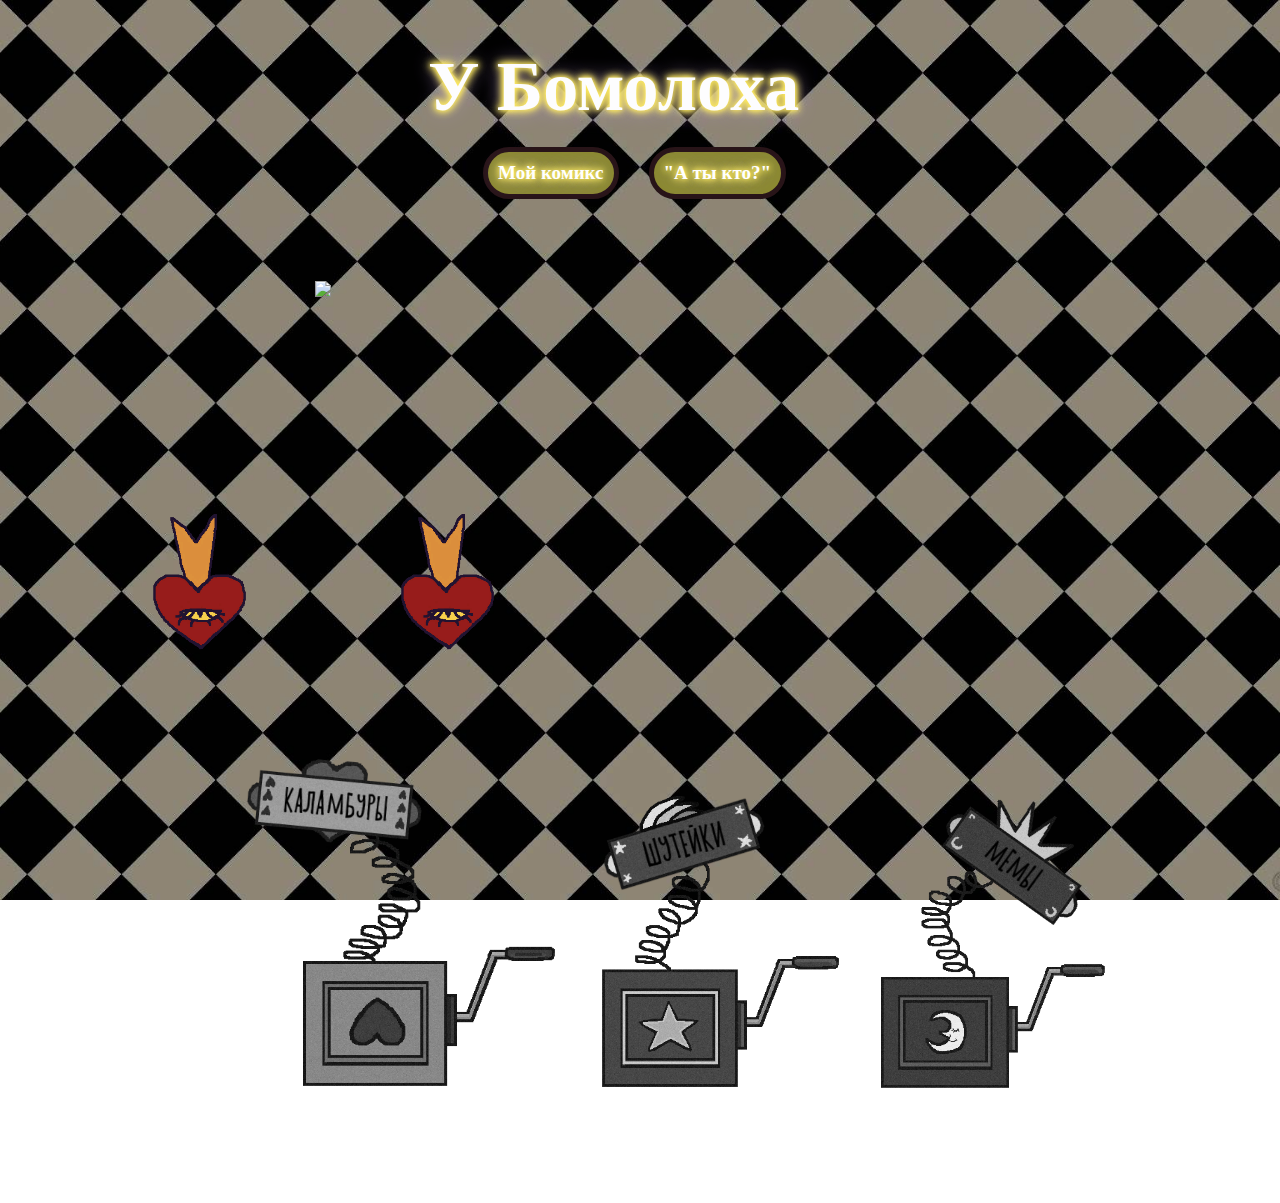
==== index.html @ 7cebdee8 "У Бомолоха" ====
<!DOCTYPE html>
<html lang="ru">
	<head>
		<meta charset="UTF-8">
		<title> У Бомолоха </title>
		
		<link rel="apple-touch-icon" sizes="57x57" href="icons/apple-icon-57x57.png">
		<link rel="apple-touch-icon" sizes="60x60" href="icons/apple-icon-60x60.png">
		<link rel="apple-touch-icon" sizes="72x72" href="icons/apple-icon-72x72.png">
		<link rel="apple-touch-icon" sizes="76x76" href="icons/apple-icon-76x76.png">
		<link rel="apple-touch-icon" sizes="114x114" href="icons/apple-icon-114x114.png">
		<link rel="apple-touch-icon" sizes="120x120" href="icons/apple-icon-120x120.png">
		<link rel="apple-touch-icon" sizes="144x144" href="icons/apple-icon-144x144.png">
		<link rel="apple-touch-icon" sizes="152x152" href="icons/apple-icon-152x152.png">
		<link rel="apple-touch-icon" sizes="180x180" href="icons/apple-icon-180x180.png">
		<link rel="icon" type="image/png" sizes="192x192"  href="icons/android-icon-192x192.png">
		<link rel="icon" type="image/png" sizes="32x32" href="icons/favicon-32x32.png">
		<link rel="icon" type="image/png" sizes="96x96" href="icons/favicon-96x96.png">
		<link rel="icon" type="image/png" sizes="16x16" href="icons/favicon-16x16.png">
		<link rel="manifest" href="icons/manifest.json">
		<meta name="msapplication-TileColor" content="#ffffff">
		<meta name="msapplication-TileImage" content="/ms-icon-144x144.png">
		<meta name="theme-color" content="#ffffff">
		
		<link href="style.css" rel="stylesheet" type="text/css"/>
	</head>
	
	<body>
		
		<div class="webhead">
			<h1 class="title">У Бомолоха</h1>
			
			<div class="links">
				<a href="https://mangalib.me/grosovye-pritci" style="text-decoration: none;" target="_blank">
				<h5 class="title2">Мой комикс</h5>  
				</a>
				
				<a href="https://vk.com/miss.artemis" style="text-decoration: none;" target="_blank">
				<h5 class="title3">"А ты кто?"</h5>
				</a>
			</div>
		</div>
		
		<div class="allgifs">
			
			<img class="heart1" src="heart.gif" height="170"/>
			
			<div>
				<img class="gif" src="bomolochos.gif"/>
			</div>
		
			
			<img class="heart2" src="heart.gif" height="170"/>
		</div>
		
		
		<div>
		
			<a href="pun1.html" target="_blank"><img class="art1" src="art1.png" height="340" title="Не надорви животик!"/></a>	
			<a href="joke2.html" target="_blank"><img class="art2" src="art2.png" height="300" title="Пока не завезли!"/></a>	
			<a href="meme3.html" target="_blank"><img class="art3" src="art3.png" height="300" title="Примитивус примитивиус!"/></a>
			
		</div>
		
		
	</body>
</html>
---- style.css ----
html {
	background-image: url(back.jpg);
	background-repeat: no-repeat;
	background-position: center center;
	background-attachment: fixed;
	-webkit-background-size: cover;
	-moz-background-size: cover;
	-o-background-size: cover;
	background-size: cover;
	margin: auto;
}

.gif {
	max-width: 700px;
	margin-left: 37px;
	margin-top: 50px;
}

.art1 {
	margin-right: 30px;
	margin-left: 230px;
	margin-top: 100px;
	margin-bottom: 100px;
	filter: grayscale(1); 
    transition: 0s;
	
}	
	
.art2 {
	margin-right: 30px;
	margin-top: 100px;
	margin-bottom: 100px;
	filter: grayscale(1); 
    transition: 0s;
}

.art3 {
	margin-right: 30px;
	margin-top: 100px;
	margin-bottom: 100px;
	filter: grayscale(1); 
    transition: 0s;
}

.art1:hover {
	filter: grayscale(0); 
	filter: brightness(130%);
}

.art2:hover {
	filter: grayscale(0); 
	filter: brightness(130%);
}

.art3:hover {
	filter: grayscale(0); 
	filter: brightness(130%);
}

.gif:hover {
	filter: brightness(110%); 
}

.heart1 {
	margin-left: 100px;
	margin-top: 250px;
}	

.heart2 {
	margin-left: 25px;
	margin-top: 250px;
}	

.pun1 {
	color:black;
	background-color: #81B54A;
	border: 6px solid #111933;
	padding: 10px;
	margin-top: 100px;
	margin-left: 290px;
	margin-right: 290px;
	font-size: 19px;
}

.joke2 {
	color:#ffffff;
	background-color: #BB8BFF;
	border: 6px solid #FFEC5F;
	padding: 10px;
	margin-top: 100px;
	margin-left: 290px;
	margin-right: 290px;
	font-size: 19px;
}


.center-pic{
	text-align:center;
	margin-top: 100px;
}

.center-pic:hover {
	
	
}	

.title {
	color: white;
	font-size: 70px;
	margin-bottom: 0;
	margin-left: 420px;
	font-weight: 600;
	color: #fdfdfe;
	text-shadow: 0px 0px 5px #FFEC5F, 0px 0px 10px #FFEC5F, 0px 0px 10px #FFEC5F,
	0px 0px 20px #b393d3;
	font-family: 'Indie Flower', cursive;
	font-family: 'Amatic SC', cursive;
	font-family: 'Indie Flower', cursive;
	font-family: 'Mynerve', cursive;
	font-family: 'Roboto', sans-serif;
	font-family: 'Roboto Mono', monospace;
	font-family: 'Shantell Sans', cursive;
}

@import url('https://fonts.googleapis.com/css2?family=Amatic+SC&family=Indie+Flower&family=Mynerve&family=Roboto+Mono:ital,wght@1,200&family=Roboto:wght@400;700&family=Shantell+Sans:wght@300&display=swap');


.title2 {
	text-align: right;
	color: #fdfdfe;
	text-shadow: 0px 0px 5px #FFEC5F, 0px 0px 10px #FFEC5F, 0px 0px 10px #FFEC5F,
	0px 0px 20px #b393d3;
	
	
	color:#ffffff;
	background-color: #8B8931;
	border: 5px solid #281418;
	padding: 10px;
	margin-top: 20px;
	margin-left: 25px;
	margin-right: 30px;
	font-size: 19px;
	border-radius:30px;
}

.title3 {
	text-align: right;
	margin-left: 30px;
	color: #fdfdfe;
	text-shadow: 0px 0px 5px #FFEC5F, 0px 0px 10px #FFEC5F, 0px 0px 10px #FFEC5F,
	0px 0px 20px #b393d3;
	
	color:#ffffff;
	background-color: #8B8931;
	border: 5px solid #281418;
	padding: 10px;
	margin-top: 20px;
	margin-left: 0px;
	font-size: 19px;
	border-radius:30px;
}

.title2:hover {
	/*opacity: 0.9;*/
	border:10px solid #281418;
}

.title3:hover {
	/*opacity: 0.9;*/
	border:10px solid #281418;
}


.links {
	display:flex;
	margin-left: 450px;
	margin-top: 0px;
	font-family: 'Indie Flower', cursive;
	font-family: 'Amatic SC', cursive;
	font-family: 'Indie Flower', cursive;
	font-family: 'Mynerve', cursive;
	font-family: 'Roboto', sans-serif;
	font-family: 'Roboto Mono', monospace;
	font-family: 'Shantell Sans', cursive;
}
.webhead {
	/*display:flex;*/
}

.allgifs {
	display:flex;
}

.puntextall {
	font-family: 'Indie Flower', cursive;
	font-family: 'Amatic SC', cursive;
	font-family: 'Indie Flower', cursive;
	font-family: 'Mynerve', cursive;
	font-family: 'Roboto', sans-serif;
	font-family: 'Roboto Mono', monospace;
	font-family: 'Shantell Sans', cursive;
}

.laughter1 {
	position: fixed;
	margin-left: 1100px;
	margin-top: 50px;
}

.laughter2 {
	position: fixed;
	left: 74px;
	top: 150px;
	transform: scale(-1, 1)
}

/*@media (max-width: 700px) {
	html {
		text-align: center;
		display: block;
	}
}*/

/*я не смогла понять, как адаптировать сайт под размер экрана :( */
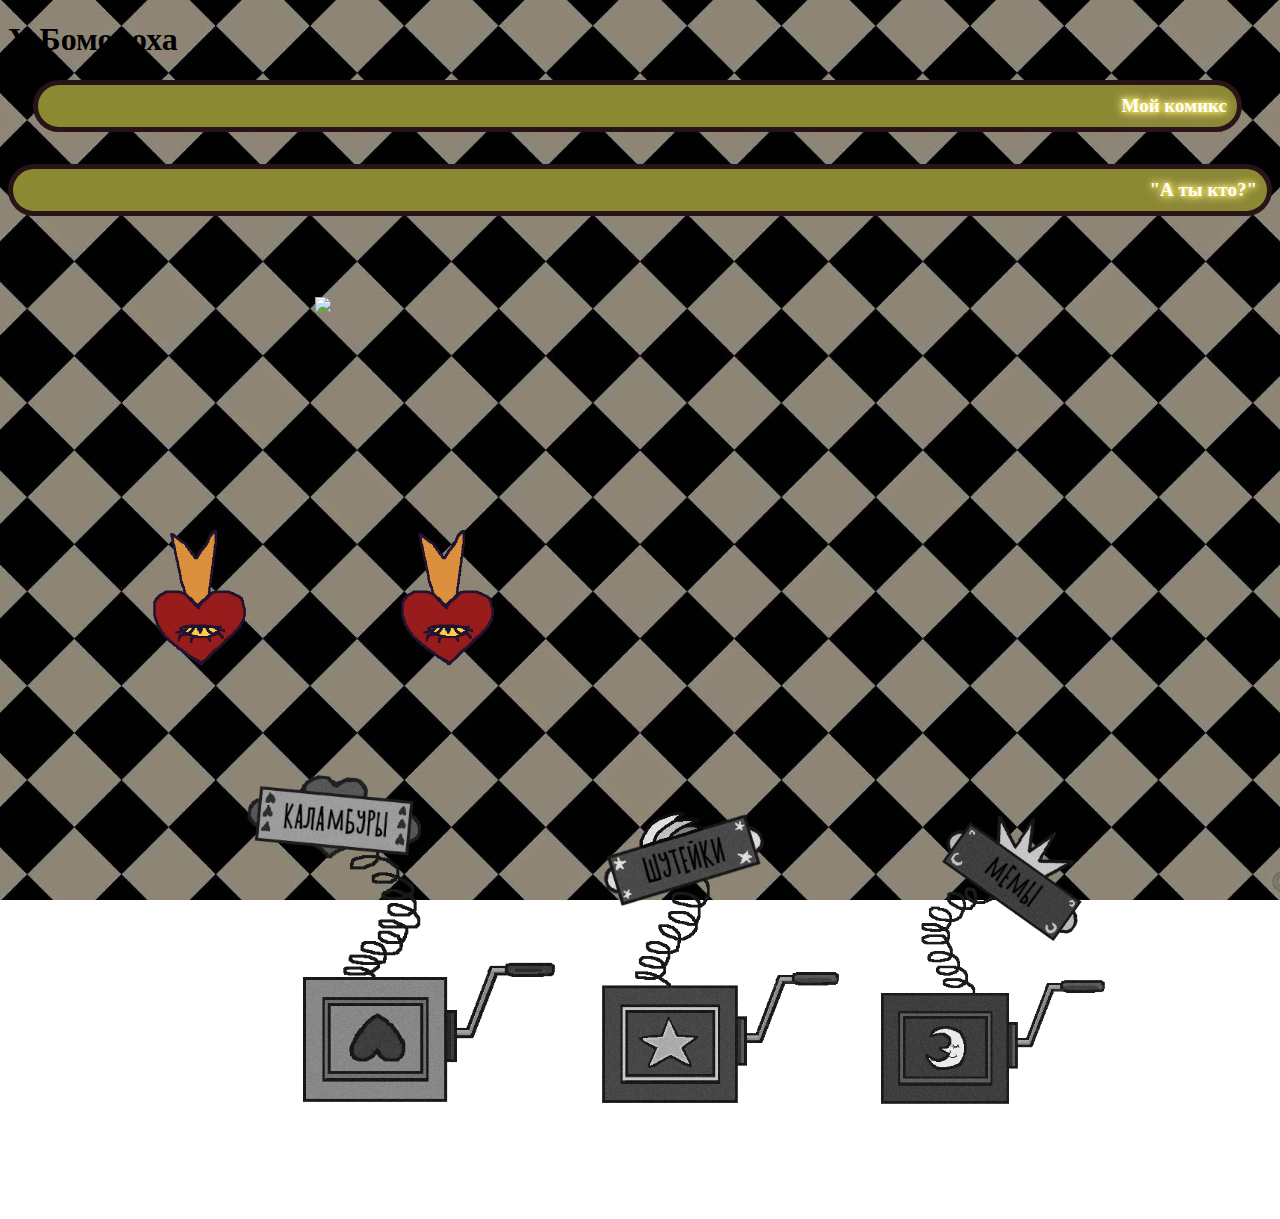
==== commit 2192a0f1: "Update index.html" ====
--- a/index.html
+++ b/index.html
@@ -4,20 +4,20 @@
 		<meta charset="UTF-8">
 		<title> У Бомолоха </title>
 		
-		<link rel="apple-touch-icon" sizes="57x57" href="icons/apple-icon-57x57.png">
-		<link rel="apple-touch-icon" sizes="60x60" href="icons/apple-icon-60x60.png">
-		<link rel="apple-touch-icon" sizes="72x72" href="icons/apple-icon-72x72.png">
-		<link rel="apple-touch-icon" sizes="76x76" href="icons/apple-icon-76x76.png">
-		<link rel="apple-touch-icon" sizes="114x114" href="icons/apple-icon-114x114.png">
-		<link rel="apple-touch-icon" sizes="120x120" href="icons/apple-icon-120x120.png">
-		<link rel="apple-touch-icon" sizes="144x144" href="icons/apple-icon-144x144.png">
-		<link rel="apple-touch-icon" sizes="152x152" href="icons/apple-icon-152x152.png">
-		<link rel="apple-touch-icon" sizes="180x180" href="icons/apple-icon-180x180.png">
-		<link rel="icon" type="image/png" sizes="192x192"  href="icons/android-icon-192x192.png">
-		<link rel="icon" type="image/png" sizes="32x32" href="icons/favicon-32x32.png">
-		<link rel="icon" type="image/png" sizes="96x96" href="icons/favicon-96x96.png">
-		<link rel="icon" type="image/png" sizes="16x16" href="icons/favicon-16x16.png">
-		<link rel="manifest" href="icons/manifest.json">
+		<link rel="apple-touch-icon" sizes="57x57" href="apple-icon-57x57.png">
+		<link rel="apple-touch-icon" sizes="60x60" href="apple-icon-60x60.png">
+		<link rel="apple-touch-icon" sizes="72x72" href="apple-icon-72x72.png">
+		<link rel="apple-touch-icon" sizes="76x76" href="apple-icon-76x76.png">
+		<link rel="apple-touch-icon" sizes="114x114" href="apple-icon-114x114.png">
+		<link rel="apple-touch-icon" sizes="120x120" href="apple-icon-120x120.png">
+		<link rel="apple-touch-icon" sizes="144x144" href="apple-icon-144x144.png">
+		<link rel="apple-touch-icon" sizes="152x152" href="apple-icon-152x152.png">
+		<link rel="apple-touch-icon" sizes="180x180" href="apple-icon-180x180.png">
+		<link rel="icon" type="image/png" sizes="192x192"  href="android-icon-192x192.png">
+		<link rel="icon" type="image/png" sizes="32x32" href="favicon-32x32.png">
+		<link rel="icon" type="image/png" sizes="96x96" href="favicon-96x96.png">
+		<link rel="icon" type="image/png" sizes="16x16" href="favicon-16x16.png">
+		<link rel="manifest" href="manifest.json">
 		<meta name="msapplication-TileColor" content="#ffffff">
 		<meta name="msapplication-TileImage" content="/ms-icon-144x144.png">
 		<meta name="theme-color" content="#ffffff">
@@ -28,9 +28,9 @@
 	<body>
 		
 		<div class="webhead">
-			<h1 class="title">У Бомолоха</h1>
+			<h1 id="title">У Бомолоха</h1>
 			
-			<div class="links">
+			<div id="links">
 				<a href="https://mangalib.me/grosovye-pritci" style="text-decoration: none;" target="_blank">
 				<h5 class="title2">Мой комикс</h5>  
 				</a>
@@ -54,7 +54,7 @@
 		</div>
 		
 		
-		<div>
+		<div id="container">
 		
 			<a href="pun1.html" target="_blank"><img class="art1" src="art1.png" height="340" title="Не надорви животик!"/></a>	
 			<a href="joke2.html" target="_blank"><img class="art2" src="art2.png" height="300" title="Пока не завезли!"/></a>	
@@ -64,4 +64,4 @@
 		
 		
 	</body>
-</html>+</html>
--- a/style.css
+++ b/style.css
@@ -105,10 +105,12 @@
 }	
 
 .title {
-	color: white;
+	width: 100%;
+	display: flex;
+	flex-direction: row;
+	justify-content: center;
+	
 	font-size: 70px;
-	margin-bottom: 0;
-	margin-left: 420px;
 	font-weight: 600;
 	color: #fdfdfe;
 	text-shadow: 0px 0px 5px #FFEC5F, 0px 0px 10px #FFEC5F, 0px 0px 10px #FFEC5F,
@@ -221,4 +223,4 @@
 	}
 }*/
 
-/*я не смогла понять, как адаптировать сайт под размер экрана :( */+/*я не смогла понять, как адаптировать сайт под размер экрана :( */
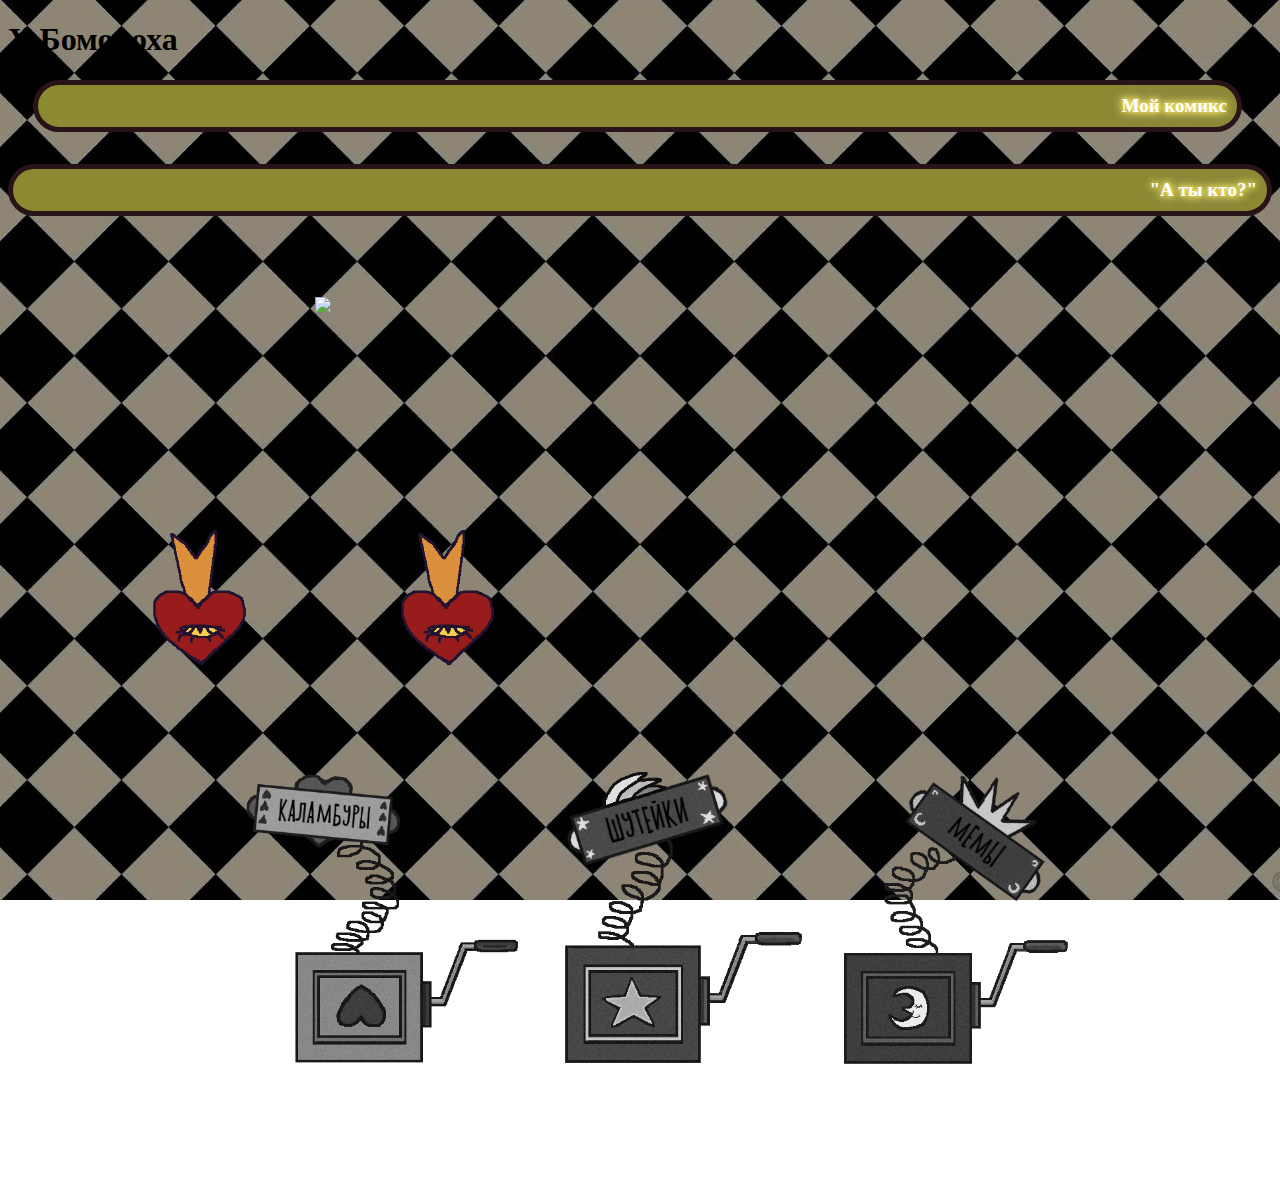
==== commit 8cd5eb8b: "Update index.html" ====
--- a/index.html
+++ b/index.html
@@ -56,7 +56,7 @@
 		
 		<div id="container">
 		
-			<a href="pun1.html" target="_blank"><img class="art1" src="art1.png" height="340" title="Не надорви животик!"/></a>	
+			<a href="pun1.html" target="_blank"><img class="art1" src="art1.png" height="300" title="Не надорви животик!"/></a>	
 			<a href="joke2.html" target="_blank"><img class="art2" src="art2.png" height="300" title="Пока не завезли!"/></a>	
 			<a href="meme3.html" target="_blank"><img class="art3" src="art3.png" height="300" title="Примитивус примитивиус!"/></a>
 			
